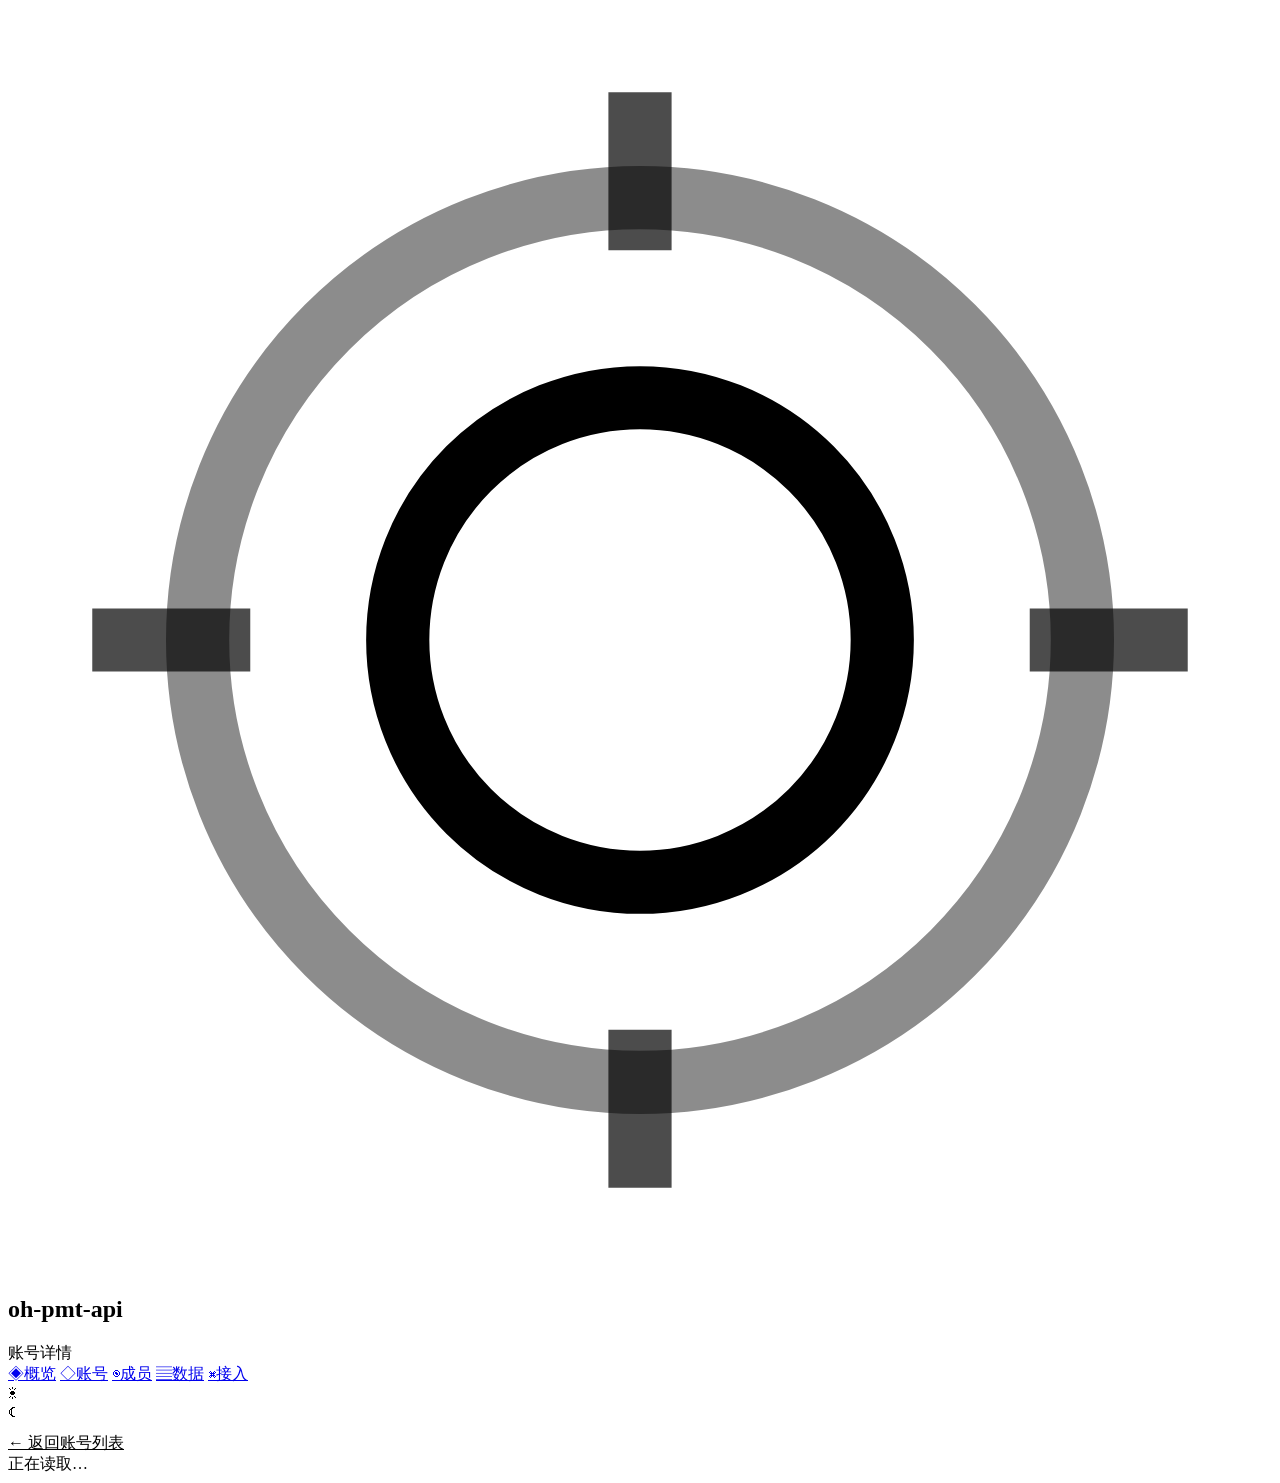
==== web/account.html @ f4de1df3 "改名为 oh-pmt-api：账号按厂商建模，账号页改卡片+详情页，数据页补图表，界面换白金主题" ====
<!doctype html>
<html lang="zh-CN" data-theme="light">
<head>
<meta charset="utf-8">
<meta name="viewport" content="width=device-width, initial-scale=1">
<title>账号详情 · oh-pmt-api</title>
<link rel="preconnect" href="https://fonts.googleapis.com">
<link rel="preconnect" href="https://fonts.gstatic.com" crossorigin>
<link href="https://fonts.googleapis.com/css2?family=EB+Garamond:wght@400;500;600&family=Inter:wght@400;500;600&display=swap" rel="stylesheet">
<link rel="stylesheet" href="/assets/ui.css">
<style>
  .hero {
    display: grid; grid-template-columns: 1.5fr auto; gap: 26px;
    align-items: start; margin-bottom: 22px;
  }
  .hero .who { display: flex; gap: 14px; align-items: flex-start; }
  .hero .glyph {
    width: 46px; height: 46px; border-radius: 11px; display: grid; place-items: center;
    font-family: var(--serif); font-size: 21px; font-weight: 600; flex: none;
    border: 1px solid var(--prov-color, var(--gold)); color: var(--prov-color, var(--gold));
    background: color-mix(in srgb, var(--prov-color, var(--gold)) 10%, transparent);
  }
  .hero h2 { font-family: var(--serif); font-size: 30px; font-weight: 500; margin: 0 0 3px; }
  .hero .meta { font-family: var(--mono); font-size: 11px; color: var(--ink-faint); line-height: 1.8; }
  .hero .rings { display: flex; gap: 20px; }
  .detail-grid { display: grid; grid-template-columns: 1fr 1fr; gap: 14px 28px; }
  .kv { display: flex; justify-content: space-between; gap: 14px; padding: 7px 0;
        border-bottom: 1px dashed var(--rule); font-size: 13px; }
  .kv:last-child { border-bottom: none; }
  .kv .k { color: var(--ink-faint); font-family: var(--mono); font-size: 10px;
           letter-spacing: .08em; text-transform: uppercase; }
  .kv .v { text-align: right; font-variant-numeric: tabular-nums; }
  .credit-bar { display: flex; height: 10px; border-radius: 5px; overflow: hidden;
                border: 1px solid var(--rule); margin: 12px 0 8px; background: var(--paper-deep); }
  .credit-bar > div { height: 100%; transition: width .9s cubic-bezier(.2,.7,.25,1); }
  .legend-dots { display: flex; gap: 16px; flex-wrap: wrap; font-size: 12px; color: var(--ink-soft); }
  .legend-dots .d { width: 8px; height: 8px; border-radius: 2px; display: inline-block; margin-right: 5px; }
  @media (max-width: 940px) {
    .hero { grid-template-columns: 1fr; }
    .detail-grid { grid-template-columns: 1fr; }
  }
</style>
</head>
<body>
<div class="layout">

  <aside class="sidebar">
    <div class="brand">
      <div class="mark">
        <svg viewBox="0 0 24 24" fill="none" stroke="currentColor" stroke-width="1.2">
          <circle cx="12" cy="12" r="8.4" opacity=".45"/>
          <circle cx="12" cy="12" r="4.6"/>
          <path d="M12 1.6v3M12 19.4v3M1.6 12h3M19.4 12h3" opacity=".7"/>
        </svg>
        <h1>oh-pmt-api</h1>
      </div>
      <div class="kicker">账号详情</div>
    </div>
    <nav>
      <a href="/admin#overview"><span class="ico">◈</span>概览</a>
      <a href="/admin#accounts" class="active"><span class="ico">◇</span>账号</a>
      <a href="/admin#members"><span class="ico">◉</span>成员</a>
      <a href="/admin#analytics"><span class="ico">▤</span>数据</a>
      <a href="/admin#settings"><span class="ico">⌘</span>接入</a>
    </nav>
    <div class="sidebar-foot">
      <div class="theme-toggle" title="切换明暗">
        <div class="opt on" data-theme-opt="light" title="白底金边">☀</div>
        <div class="opt" data-theme-opt="dark" title="黑底金边">☾</div>
      </div>
      <div style="margin-top:12px"><a href="/admin#accounts" style="color:var(--gold)">← 返回账号列表</a></div>
    </div>
  </aside>

  <main class="main" id="main">
    <div class="empty">正在读取…</div>
  </main>
</div>

<script type="module">
import {
  initTheme, api, toast, esc, fmtInt, fmtCompact,
  lineChart, barChart, ringChart, hbarList, countUp,
} from '/assets/charts.js';

initTheme();

const ACCOUNT_ID = Number(location.pathname.split('/').filter(Boolean).pop());
let DATA = null, MODELS = [];

async function load() {
  try {
    DATA = await api('/api/accounts/' + ACCOUNT_ID);
    try {
      const s = await api('/api/status');
      MODELS = s.models || [];
    } catch { MODELS = []; }
    render();
  } catch (e) {
    document.getElementById('main').innerHTML =
      `<div class="card"><div class="empty">${esc(e.message)}</div>
       <a class="btn" href="/admin#accounts">返回账号列表</a></div>`;
  }
}

const modelName = id => (MODELS.find(m => m.id === id) || {}).name || id || '未知';

function render() {
  const a = DATA;
  const t = a.totals || {};
  const color = a.provider_color || 'var(--gold)';
  document.title = `${a.name || a.email || a.uid} · oh-pmt-api`;
  document.documentElement.style.setProperty('--prov-color', color);

  const pct = a.credits_total > 0
    ? Math.max(0, Math.min(1, a.credits_remaining / a.credits_total)) : 0;
  const usedPct = a.credits_total > 0 ? a.credits_used / a.credits_total : 0;
  // 每一段画的是「这一块占全部额度的比例」，段内用深浅表示还剩多少
  const baseShare = a.credits_total > 0 ? a.credits_base_total / a.credits_total : 0;
  const addonShare = a.credits_total > 0 ? a.credits_addon_total / a.credits_total : 0;
  const sharedShare = a.credits_total > 0 ? a.credits_shared_total / a.credits_total : 0;
  const state = !a.enabled ? '<span class="pill off">停用</span>'
    : a.cooldown > 0 ? `<span class="pill warn">冷却 ${a.cooldown}s</span>`
    : '<span class="pill ok"><span class="dot"></span>可用</span>';

  document.getElementById('main').innerHTML = `
    <div class="page-head" style="margin-bottom:16px">
      <div>
        <div class="eyebrow">Account detail</div>
      </div>
      <div style="display:flex;gap:8px">
        <a class="btn small" href="/admin#accounts">← 账号列表</a>
        ${a.supports_checkin
          ? `<button class="small" id="btn-checkin">签到</button>` : ''}
        <button class="small ghost" id="btn-toggle">
          ${a.enabled ? '停用' : '启用'}</button>
        <button class="small ghost" id="btn-del">移除</button>
      </div>
    </div>

    <div class="hero">
      <div class="who">
        <div class="glyph">${esc((a.provider_label || '?').slice(0, 1))}</div>
        <div style="min-width:0">
          <h2>${esc(a.name || a.email || a.uid)}</h2>
          <div class="meta">
            ${esc(a.email) || '未返回邮箱'} · ${esc(a.region_label)}<br>
            UID ${esc(a.uid)} · 接入于 ${new Date(a.created_at * 1000).toLocaleDateString('zh-CN')}
          </div>
          <div style="margin-top:8px">${state}
            ${a.plan_name ? `<span class="pill gold">${esc(a.plan_name)}</span>` : ''}
            ${a.credits_exceeded ? '<span class="pill err">额度耗尽</span>' : ''}
            ${a.credits_total <= 0 ? '<span class="pill off">无可用额度</span>' : ''}
          </div>
        </div>
      </div>
      <div class="rings">
        <div id="ring-credit"></div>
        <div style="min-width:130px">
          <div class="stat"><div class="num-big">
            <span data-count="${a.credits_remaining}" data-dec="1">0</span><small>积分</small></div>
            <div class="lbl">剩余额度</div></div>
          <div class="hint">总额 ${fmtCompact(a.credits_total)} · 已用 ${fmtCompact(a.credits_used)}
            ${a.credits_expire_at ? '· ' + new Date(a.credits_expire_at * 1000).toLocaleDateString('zh-CN') + ' 到期' : ''}</div>
        </div>
      </div>
    </div>

    <div class="kpi-grid" style="margin-bottom:22px">
      ${kpi('网关请求', `<span data-count="${t.requests || 0}" data-dec="0">0</span>`,
            `失败 ${fmtInt(t.errors || 0)} 次`)}
      ${kpi('成功率', t.success_rate == null ? '—' : t.success_rate.toFixed(1) + '<small>%</small>',
            `成功 ${fmtInt(t.ok || 0)} 次`)}
      ${kpi('Token', `<span data-count="${t.tokens || 0}" data-dec="0">0</span>`,
            `入 ${fmtCompact(t.prompt_tokens || 0)} · 出 ${fmtCompact(t.completion_tokens || 0)}`)}
      ${kpi('网关记账积分', `<span data-count="${t.credits || 0}" data-dec="3">0</span>`,
            `上游已用 ${fmtCompact(a.credits_used)}`)}
      ${kpi('凭证', `<span class="mono" style="font-size:15px">${esc(a.credential_masked || '—')}</span>`,
            `${esc(a.credential_hint || '')}`)}
    </div>

    <div class="grid-wide-left">
      <div class="chart-card">
        <div class="chart-head">
          <span class="t">近 14 天 · 请求与积分</span>
          <span class="spacer"></span>
          <div class="chart-legend">
            <span class="li"><span class="sw" style="background:var(--gold)"></span>请求</span>
            <span class="li"><span class="sw" style="background:var(--bronze)"></span>积分</span>
          </div>
        </div>
        <div id="det-trend"></div>
      </div>
      <div class="card">
        <h3 class="section">额度构成</h3>
        <div class="credit-bar">
          ${a.credits_base_total > 0 ? `<div style="width:${(baseShare * 100).toFixed(1)}%;
            background:linear-gradient(90deg,var(--rule-strong) ${usedShare(a.credits_base_used, a.credits_base_total)}%,var(--gold) 0)"></div>` : ''}
          ${a.credits_addon_total > 0 ? `<div style="width:${(addonShare * 100).toFixed(1)}%;
            background:linear-gradient(90deg,var(--rule-strong) ${usedShare(a.credits_addon_used, a.credits_addon_total)}%,var(--bronze) 0)"></div>` : ''}
          ${a.credits_shared_total > 0 ? `<div style="width:${(sharedShare * 100).toFixed(1)}%;
            background:var(--ok)"></div>` : ''}
          <div style="flex:1;background:var(--rule-strong)"></div>
        </div>
        <div class="legend-dots">
          ${a.credits_base_total > 0 ? `<span><i class="d" style="background:var(--gold)"></i>
            套餐剩 ${fmtCompact(a.credits_base_remaining)} / ${fmtCompact(a.credits_base_total)}</span>` : ''}
          ${a.credits_addon_total > 0 ? `<span><i class="d" style="background:var(--bronze)"></i>
            赠送剩 ${fmtCompact(a.credits_addon_remaining)} / ${fmtCompact(a.credits_addon_total)}</span>` : ''}
          ${a.credits_shared_total > 0 ? `<span><i class="d" style="background:var(--ok)"></i>
            共享 ${fmtCompact(a.credits_shared_remaining)} / ${fmtCompact(a.credits_shared_total)}</span>` : ''}
        </div>
        <div class="progress thick" style="margin-top:16px">
          <div data-w="${(usedPct * 100).toFixed(1)}"></div>
        </div>
        <div class="hint">已用 ${(usedPct * 100).toFixed(1)}% ·
          ${a.synced_ago == null ? '未同步过' : a.synced_ago + ' 秒前同步'}</div>

        <h3 class="section" style="margin-top:20px">凭证</h3>
        <div class="kv"><span class="k">掩码</span>
          <span class="v mono">${esc(a.credential_masked || '—')}</span></div>
        <div class="kv"><span class="k">续期剩余</span>
          <span class="v mono">${a.expires_in > 0 ? Math.round(a.expires_in / 60) + ' 分钟' : '已过期，下次调用时续期'}</span></div>
        ${a.credential_url ? `<div class="hint">凭证在
          <a href="${esc(a.credential_url)}" target="_blank" rel="noopener"
             style="color:var(--gold)">${esc(a.credential_url)}</a> 管理</div>` : ''}
      </div>
    </div>

    <div class="grid2">
      <div class="chart-card">
        <div class="chart-head"><span class="t">按模型用量 · 累计</span></div>
        <div id="det-models"></div>
      </div>
      <div class="card">
        <h3 class="section">绑定成员</h3>
        ${a.bound_members.length
          ? a.bound_members.map(m => `<div class="kv"><span class="k">成员</span>
              <span class="v">${esc(m)}</span></div>`).join('')
          : '<div class="hint">没有成员把此账号设为优先账号，会走共用池。</div>'}
        <h3 class="section" style="margin-top:18px">此账号可见模型</h3>
        <div style="display:flex;flex-wrap:wrap;gap:6px">
          ${a.models.length
            ? a.models.map(m => `<span class="pill">${esc(m.name)}</span>`).join('')
            : '<span class="hint">模型目录还没读到</span>'}
        </div>
      </div>
    </div>

    <div class="chart-card">
      <div class="chart-head"><span class="t">该账号的按模型明细</span></div>
      <div class="table-wrap"><table id="det-by-model-table"></table></div>
    </div>

    <div class="chart-card">
      <div class="chart-head"><span class="t">最近调用</span></div>
      <div class="table-wrap">
        <table>
          <thead><tr><th>时间</th><th>模型</th><th class="num">积分</th>
            <th class="num">Token</th><th>结果</th></tr></thead>
          <tbody id="det-recent"></tbody>
        </table>
      </div>
    </div>
  `;

  document.querySelectorAll('[data-count]').forEach(n =>
    countUp(n, Number(n.dataset.count), { decimals: Number(n.dataset.dec || 0) }));
  requestAnimationFrame(() => document.querySelectorAll('.progress > div[data-w]')
    .forEach(d => { d.style.width = d.dataset.w + '%'; }));

  ringChart(document.getElementById('ring-credit'),
    { value: a.credits_remaining, total: a.credits_total || 1, size: 108, label: 'CREDIT' });

  lineChart(document.getElementById('det-trend'), {
    labels: a.daily.map(d => d.date),
    series: [
      { name: '请求', color: 'var(--gold)', values: a.daily.map(d => d.requests) },
      { name: '积分', color: 'var(--bronze)', values: a.daily.map(d => d.credits) },
    ], area: true, height: 200,
  });

  barChart(document.getElementById('det-models'), {
    labels: a.by_model.map(m => modelName(m.id)),
    values: a.by_model.map(m => m.requests),
    color, height: 190,
  });

  const cols = [
    { label: '模型', fmt: r => modelName(r.id) === r.id
        ? `<span class="mono">${esc(r.id)}</span>`
        : `${esc(modelName(r.id))}<div class="sub">${esc(r.id)}</div>` },
    { label: '请求量', cls: 'num', fmt: r => fmtInt(r.requests) },
    { label: '失败', cls: 'num', fmt: r => fmtInt(r.errors) },
    { label: '成功率', cls: 'num', fmt: r => r.requests
        ? `<span class="pill ${(r.ok / r.requests) >= 0.95 ? 'ok' : 'warn'}">${((r.ok / r.requests) * 100).toFixed(1)}%</span>`
        : '<span class="hint">—</span>' },
    { label: 'Token', cls: 'num', fmt: r => fmtInt(r.tokens) },
    { label: '积分', cls: 'num', fmt: r => Number(r.credits).toFixed(4) },
  ];
  const table = document.getElementById('det-by-model-table');
  if (!a.by_model.length) table.innerHTML = '<tbody><tr><td class="empty">这个账号还没有调用记录</td></tr></tbody>';
  else table.innerHTML = `<thead><tr>${cols.map(c =>
      `<th class="${c.cls || ''}">${esc(c.label)}</th>`).join('')}</tr></thead>
    <tbody>${a.by_model.map(r => `<tr>${cols.map(c =>
      `<td class="${c.cls || ''}">${c.fmt(r)}</td>`).join('')}</tr>`).join('')}</tbody>`;

  const body = document.getElementById('det-recent');
  body.innerHTML = a.recent.length ? a.recent.map(r => `<tr>
    <td class="mono">${new Date(r.created_at * 1000).toLocaleString('zh-CN',
      { month: '2-digit', day: '2-digit', hour: '2-digit', minute: '2-digit' })}</td>
    <td>${esc(modelName(r.model))}</td>
    <td class="num">${Number(r.credits).toFixed(4)}</td>
    <td class="num">${fmtInt(r.total_tokens)}</td>
    <td>${r.status === 200 ? '<span class="pill ok">成功</span>'
      : `<span class="pill err">${esc(r.error || r.status)}</span>`}</td>
  </tr>`).join('') : '<tr><td colspan="5" class="empty">还没有调用记录</td></tr>';

  const ck = document.getElementById('btn-checkin');
  if (ck) ck.addEventListener('click', async () => {
    ck.disabled = true; ck.textContent = '签到中…';
    try {
      const res = await api('/api/accounts/checkin', {
        method: 'POST', body: JSON.stringify({ id: a.id }) });
      const r = (res.results || [])[0];
      toast(r ? `${r.message}${r.earned ? ' · 到账 ' + r.earned : ''}` : '已签到',
            r && r.ok ? '' : 'err');
      await load();
    } catch (e) { toast(e.message, 'err'); ck.disabled = false; ck.textContent = '签到'; }
  });
  document.getElementById('btn-toggle').addEventListener('click', async () => {
    try {
      await api('/api/accounts/action', { method: 'POST',
        body: JSON.stringify({ id: a.id, action: a.enabled ? 'disable' : 'enable' }) });
      toast(a.enabled ? '已停用' : '已启用');
      await load();
    } catch (e) { toast(e.message, 'err'); }
  });
  document.getElementById('btn-del').addEventListener('click', async () => {
    if (!confirm('移除这个账号？')) return;
    try {
      await api('/api/accounts/' + a.id, { method: 'DELETE' });
      location.href = '/admin#accounts';
    } catch (e) { toast(e.message, 'err'); }
  });
}

// 已用占比，用于额度构成条的深色段
function usedShare(used, total) {
  if (!total) return 0;
  return Math.min(100, Math.max(0, (Number(used) / Number(total)) * 100)).toFixed(0);
}

function kpi(k, v, d = '') {
  return `<div class="kpi"><div class="k">${esc(k)}</div><div class="v">${v}</div>
    ${d ? `<div class="d">${d}</div>` : ''}</div>`;
}

document.addEventListener('themechange', () => { if (DATA) render(); });
load();
</script>
</body>
</html>
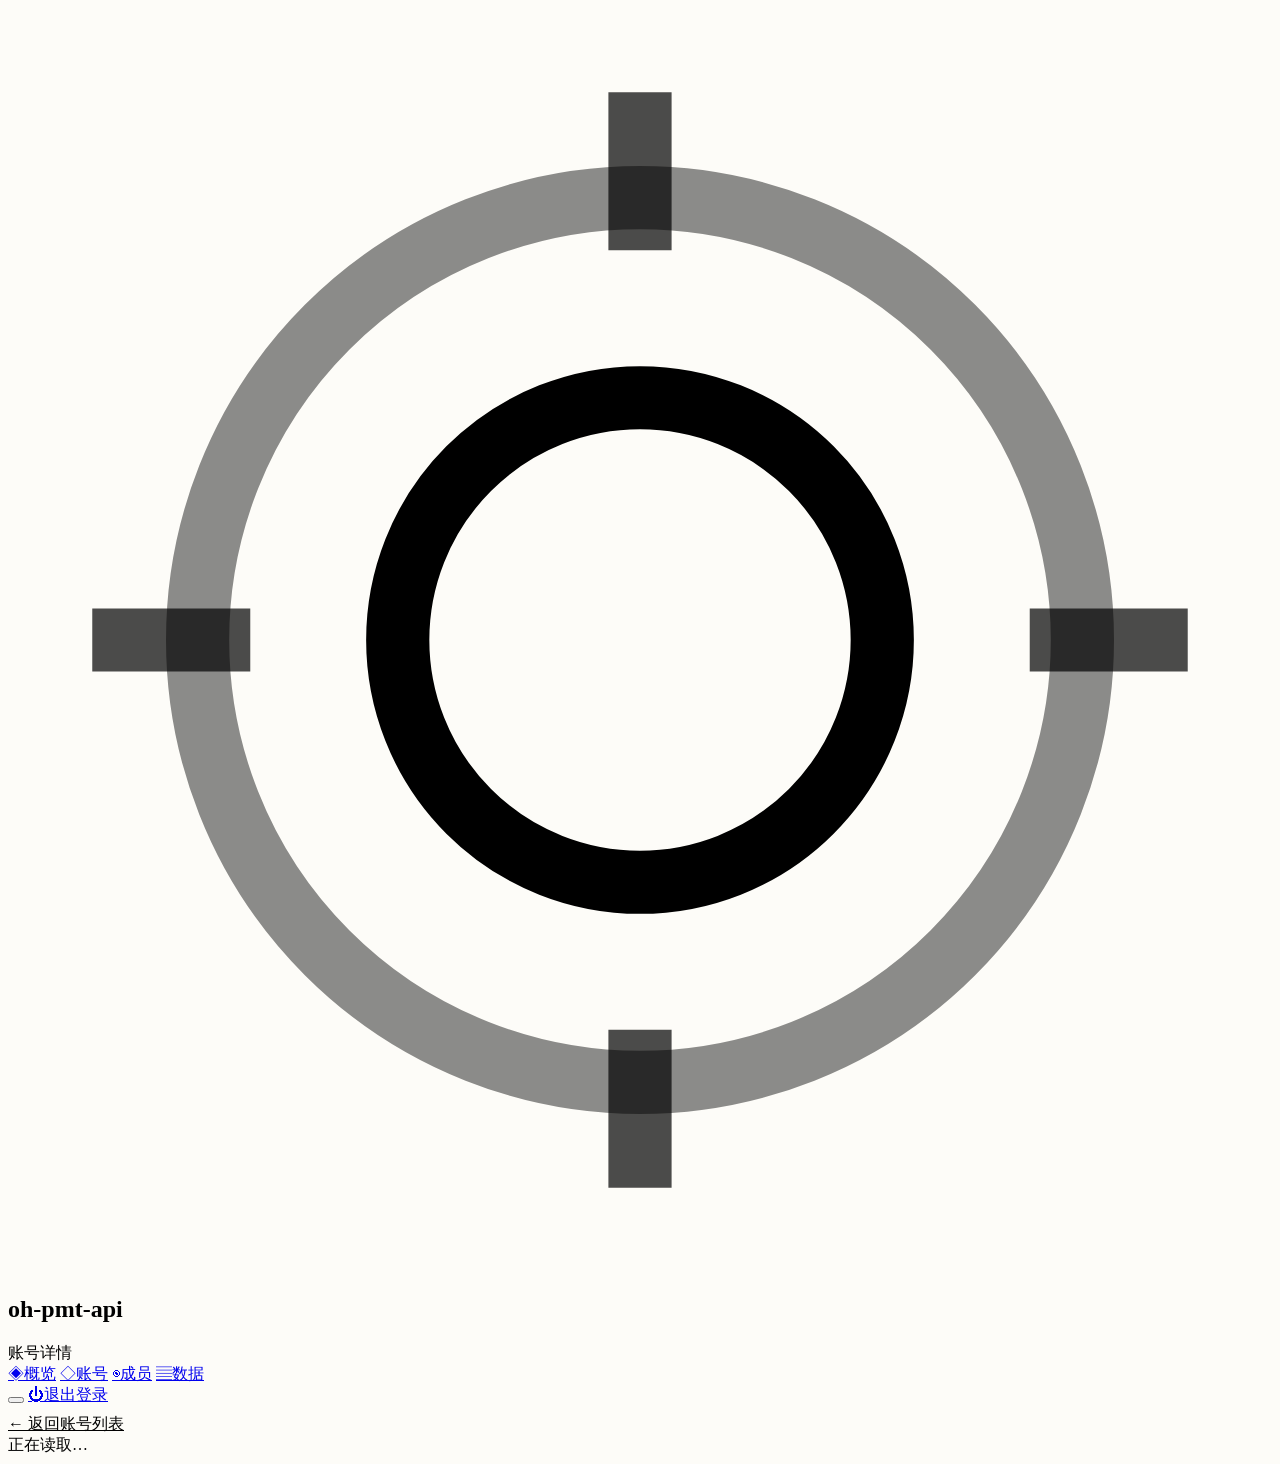
==== commit 2e177083: "优化一些UI 设计使其更加适配移动端" ====
--- a/web/account.html
+++ b/web/account.html
@@ -3,7 +3,21 @@
 <head>
 <meta charset="utf-8">
 <meta name="viewport" content="width=device-width, initial-scale=1">
+<!-- 主题必须在首次绘制前落地：跨页跳转（如点账号详情）时样式表还没下载完，
+     先按记住的主题刷底色，否则深色模式下会闪一下白屏 -->
+<script>
+(function () {
+  var t = 'light';
+  try { t = localStorage.getItem('ohpmt_theme') || 'light'; } catch (e) {}
+  var root = document.documentElement;
+  root.dataset.theme = t;
+  root.style.background = t === 'dark' ? '#111110' : '#fdfcf8';
+})();
+</script>
 <title>账号详情 · oh-pmt-api</title>
+<link rel="icon" type="image/png" sizes="32x32" href="/assets/logo-32.png">
+<link rel="icon" type="image/png" sizes="64x64" href="/assets/logo-64.png">
+<link rel="apple-touch-icon" sizes="180x180" href="/assets/logo-180.png">
 <link rel="preconnect" href="https://fonts.googleapis.com">
 <link rel="preconnect" href="https://fonts.gstatic.com" crossorigin>
 <link href="https://fonts.googleapis.com/css2?family=EB+Garamond:wght@400;500;600&family=Inter:wght@400;500;600&display=swap" rel="stylesheet">
@@ -39,6 +53,30 @@
     .hero { grid-template-columns: 1fr; }
     .detail-grid { grid-template-columns: 1fr; }
   }
+  /* 窄屏表格卡片化：与 panel.css 的 table.stack 同一套画法。
+     本页只引 ui.css，规则在这里自带一份。 */
+  @media (max-width: 44rem) {
+    table.stack thead { display: none; }
+    table.stack, table.stack > tbody, table.stack > tbody > tr, table.stack > tbody > tr > td {
+      display: block;
+    }
+    table.stack > tbody > tr {
+      border: 1px solid var(--rule); border-radius: 9px; background: var(--card);
+      padding: 12px 14px; margin-bottom: 10px;
+    }
+    table.stack > tbody > tr:last-child { margin-bottom: 0; }
+    table.stack > tbody > tr > td {
+      border: none; padding: 4px 0; white-space: normal; text-align: left;
+      display: flex; justify-content: space-between; align-items: center; gap: 14px;
+    }
+    table.stack > tbody > tr > td::before {
+      content: attr(data-label);
+      font-family: var(--mono); font-size: 9px; letter-spacing: .1em;
+      text-transform: uppercase; color: var(--ink-faint); flex: none;
+    }
+    table.stack > tbody > tr > td:first-child { display: block; padding-bottom: 8px; }
+    table.stack > tbody > tr > td:first-child::before { display: none; }
+  }
 </style>
 </head>
 <body>
@@ -61,14 +99,14 @@
       <a href="/admin#accounts" class="active"><span class="ico">◇</span>账号</a>
       <a href="/admin#members"><span class="ico">◉</span>成员</a>
       <a href="/admin#analytics"><span class="ico">▤</span>数据</a>
-      <a href="/admin#settings"><span class="ico">⌘</span>接入</a>
     </nav>
     <div class="sidebar-foot">
-      <div class="theme-toggle" title="切换明暗">
-        <div class="opt on" data-theme-opt="light" title="白底金边">☀</div>
-        <div class="opt" data-theme-opt="dark" title="黑底金边">☾</div>
-      </div>
-      <div style="margin-top:12px"><a href="/admin#accounts" style="color:var(--gold)">← 返回账号列表</a></div>
+      <div class="sidebar-row">
+        <button type="button" class="theme-icon" title="切换明暗"
+                aria-label="切换明暗"></button>
+        <a href="#" class="logout-link" id="logout"><span class="ico">⏻</span>退出登录</a>
+      </div>
+      <div style="margin-top:8px"><a href="/admin#accounts" style="color:var(--gold)">← 返回账号列表</a></div>
     </div>
   </aside>
 
@@ -79,7 +117,7 @@
 
 <script type="module">
 import {
-  initTheme, api, toast, esc, fmtInt, fmtCompact,
+  initTheme, api, toast, esc, fmtInt, fmtCompact, fmtMoney,
   lineChart, barChart, ringChart, hbarList, countUp,
 } from '/assets/charts.js';
 
@@ -103,7 +141,19 @@
   }
 }
 
-const modelName = id => (MODELS.find(m => m.id === id) || {}).name || id || '未知';
+const modelById = id => MODELS.find(m => m.id === id)
+  || MODELS.find(m => (m.upstream_keys || []).includes(id))
+  || { id, name: id };
+
+const modelName = id => modelById(id).name || id || '未知';
+
+// 凭据有效期从十几分钟到一个月都有，统一按量级换单位
+function expiresLabel(seconds) {
+  if (!(seconds > 0)) return '已过期，下次调用时续期';
+  if (seconds >= 172800) return Math.round(seconds / 86400) + ' 天';
+  if (seconds >= 7200) return Math.round(seconds / 3600) + ' 小时';
+  return Math.round(seconds / 60) + ' 分钟';
+}
 
 function render() {
   const a = DATA;
@@ -115,6 +165,7 @@
   const pct = a.credits_total > 0
     ? Math.max(0, Math.min(1, a.credits_remaining / a.credits_total)) : 0;
   const usedPct = a.credits_total > 0 ? a.credits_used / a.credits_total : 0;
+  // 段内深色表示已用部分，浅色表示剩余；整条按各段占总额的比例铺满
   // 每一段画的是「这一块占全部额度的比例」，段内用深浅表示还剩多少
   const baseShare = a.credits_total > 0 ? a.credits_base_total / a.credits_total : 0;
   const addonShare = a.credits_total > 0 ? a.credits_addon_total / a.credits_total : 0;
@@ -173,8 +224,8 @@
             `成功 ${fmtInt(t.ok || 0)} 次`)}
       ${kpi('Token', `<span data-count="${t.tokens || 0}" data-dec="0">0</span>`,
             `入 ${fmtCompact(t.prompt_tokens || 0)} · 出 ${fmtCompact(t.completion_tokens || 0)}`)}
-      ${kpi('网关记账积分', `<span data-count="${t.credits || 0}" data-dec="3">0</span>`,
-            `上游已用 ${fmtCompact(a.credits_used)}`)}
+      ${kpi('网关记账成本', fmtMoney(t.cost || 0),
+            `上游已用 ${fmtCompact(a.credits_used)} 积分`)}
       ${kpi('凭证', `<span class="mono" style="font-size:15px">${esc(a.credential_masked || '—')}</span>`,
             `${esc(a.credential_hint || '')}`)}
     </div>
@@ -182,11 +233,11 @@
     <div class="grid-wide-left">
       <div class="chart-card">
         <div class="chart-head">
-          <span class="t">近 14 天 · 请求与积分</span>
+          <span class="t">近 14 天 · 请求与成本</span>
           <span class="spacer"></span>
           <div class="chart-legend">
             <span class="li"><span class="sw" style="background:var(--gold)"></span>请求</span>
-            <span class="li"><span class="sw" style="background:var(--bronze)"></span>积分</span>
+            <span class="li"><span class="sw" style="background:var(--bronze)"></span>成本</span>
           </div>
         </div>
         <div id="det-trend"></div>
@@ -202,6 +253,9 @@
             background:var(--ok)"></div>` : ''}
           <div style="flex:1;background:var(--rule-strong)"></div>
         </div>
+        ${a.credits_base_total + a.credits_addon_total + a.credits_shared_total > 0 ? '' : `
+          <div class="hint" style="margin-top:12px">
+            上游还没返回额度构成，点右上角「同步额度」拉一次快照。</div>`}
         <div class="legend-dots">
           ${a.credits_base_total > 0 ? `<span><i class="d" style="background:var(--gold)"></i>
             套餐剩 ${fmtCompact(a.credits_base_remaining)} / ${fmtCompact(a.credits_base_total)}</span>` : ''}
@@ -210,17 +264,18 @@
           ${a.credits_shared_total > 0 ? `<span><i class="d" style="background:var(--ok)"></i>
             共享 ${fmtCompact(a.credits_shared_remaining)} / ${fmtCompact(a.credits_shared_total)}</span>` : ''}
         </div>
-        <div class="progress thick" style="margin-top:16px">
-          <div data-w="${(usedPct * 100).toFixed(1)}"></div>
-        </div>
-        <div class="hint">已用 ${(usedPct * 100).toFixed(1)}% ·
-          ${a.synced_ago == null ? '未同步过' : a.synced_ago + ' 秒前同步'}</div>
+        <div class="hint" style="margin-top:12px">已用
+          ${a.credits_total > 0 ? (usedPct * 100).toFixed(1) + '%' : '—'} ·
+          ${a.synced_ago == null ? '未同步过'
+            : a.synced_ago < 90 ? a.synced_ago + ' 秒前同步'
+            : a.synced_ago < 5400 ? Math.round(a.synced_ago / 60) + ' 分钟前同步'
+            : Math.round(a.synced_ago / 3600) + ' 小时前同步'}</div>
 
         <h3 class="section" style="margin-top:20px">凭证</h3>
         <div class="kv"><span class="k">掩码</span>
           <span class="v mono">${esc(a.credential_masked || '—')}</span></div>
         <div class="kv"><span class="k">续期剩余</span>
-          <span class="v mono">${a.expires_in > 0 ? Math.round(a.expires_in / 60) + ' 分钟' : '已过期，下次调用时续期'}</span></div>
+          <span class="v mono">${expiresLabel(a.expires_in)}</span></div>
         ${a.credential_url ? `<div class="hint">凭证在
           <a href="${esc(a.credential_url)}" target="_blank" rel="noopener"
              style="color:var(--gold)">${esc(a.credential_url)}</a> 管理</div>` : ''}
@@ -249,17 +304,18 @@
 
     <div class="chart-card">
       <div class="chart-head"><span class="t">该账号的按模型明细</span></div>
-      <div class="table-wrap"><table id="det-by-model-table"></table></div>
+      <div class="table-wrap"><table id="det-by-model-table" class="stack"></table></div>
     </div>
 
     <div class="chart-card">
       <div class="chart-head"><span class="t">最近调用</span></div>
       <div class="table-wrap">
-        <table>
+        <table class="stack">
           <thead><tr><th>时间</th><th>模型</th><th class="num">积分</th>
             <th class="num">Token</th><th>结果</th></tr></thead>
           <tbody id="det-recent"></tbody>
         </table>
+        <div id="recent-more"></div>
       </div>
     </div>
   `;
@@ -276,8 +332,8 @@
     labels: a.daily.map(d => d.date),
     series: [
       { name: '请求', color: 'var(--gold)', values: a.daily.map(d => d.requests) },
-      { name: '积分', color: 'var(--bronze)', values: a.daily.map(d => d.credits) },
-    ], area: true, height: 200,
+      { name: '成本', color: 'var(--bronze)', values: a.daily.map(d => d.cost) },
+    ], area: true, height: 200, yFmt: fmtMoney,
   });
 
   barChart(document.getElementById('det-models'), {
@@ -290,31 +346,44 @@
     { label: '模型', fmt: r => modelName(r.id) === r.id
         ? `<span class="mono">${esc(r.id)}</span>`
         : `${esc(modelName(r.id))}<div class="sub">${esc(r.id)}</div>` },
-    { label: '请求量', cls: 'num', fmt: r => fmtInt(r.requests) },
-    { label: '失败', cls: 'num', fmt: r => fmtInt(r.errors) },
-    { label: '成功率', cls: 'num', fmt: r => r.requests
+    { label: '请求量', cls: 'num', dl: '请求量', fmt: r => fmtInt(r.requests) },
+    { label: '失败', cls: 'num', dl: '失败', fmt: r => fmtInt(r.errors) },
+    { label: '成功率', cls: 'num', dl: '成功率', fmt: r => r.requests
         ? `<span class="pill ${(r.ok / r.requests) >= 0.95 ? 'ok' : 'warn'}">${((r.ok / r.requests) * 100).toFixed(1)}%</span>`
         : '<span class="hint">—</span>' },
-    { label: 'Token', cls: 'num', fmt: r => fmtInt(r.tokens) },
-    { label: '积分', cls: 'num', fmt: r => Number(r.credits).toFixed(4) },
+    { label: 'Token', cls: 'num', dl: 'Token', fmt: r => fmtInt(r.tokens) },
+    { label: '成本', cls: 'num', dl: '成本', fmt: r => fmtMoney(r.cost) },
   ];
   const table = document.getElementById('det-by-model-table');
   if (!a.by_model.length) table.innerHTML = '<tbody><tr><td class="empty">这个账号还没有调用记录</td></tr></tbody>';
   else table.innerHTML = `<thead><tr>${cols.map(c =>
       `<th class="${c.cls || ''}">${esc(c.label)}</th>`).join('')}</tr></thead>
     <tbody>${a.by_model.map(r => `<tr>${cols.map(c =>
-      `<td class="${c.cls || ''}">${c.fmt(r)}</td>`).join('')}</tr>`).join('')}</tbody>`;
+      `<td class="${c.cls || ''}"${c.dl ? ` data-label="${esc(c.dl)}"` : ''}>${c.fmt(r)}</td>`).join('')}</tr>`).join('')}</tbody>`;
 
   const body = document.getElementById('det-recent');
-  body.innerHTML = a.recent.length ? a.recent.map(r => `<tr>
-    <td class="mono">${new Date(r.created_at * 1000).toLocaleString('zh-CN',
+  // 摘要页只放最近 12 条，其余点开再看，避免页面拉成几千像素长
+  const shown = a.recent.slice(0, 12);
+  const rowHtml = r => `<tr>
+    <td class="mono" data-label="时间">${new Date(r.created_at * 1000).toLocaleString('zh-CN',
       { month: '2-digit', day: '2-digit', hour: '2-digit', minute: '2-digit' })}</td>
-    <td>${esc(modelName(r.model))}</td>
-    <td class="num">${Number(r.credits).toFixed(4)}</td>
-    <td class="num">${fmtInt(r.total_tokens)}</td>
-    <td>${r.status === 200 ? '<span class="pill ok">成功</span>'
+    <td data-label="模型">${esc(modelName(r.model))}</td>
+    <td class="num" data-label="成本">${fmtMoney(r.cost)}</td>
+    <td class="num" data-label="Token">${fmtInt(r.total_tokens)}</td>
+    <td data-label="结果">${r.status === 200 ? '<span class="pill ok">成功</span>'
       : `<span class="pill err">${esc(r.error || r.status)}</span>`}</td>
-  </tr>`).join('') : '<tr><td colspan="5" class="empty">还没有调用记录</td></tr>';
+  </tr>`;
+  body.innerHTML = shown.length ? shown.map(rowHtml).join('')
+    : '<tr><td colspan="5" class="empty">还没有调用记录</td></tr>';
+  const more = document.getElementById('recent-more');
+  more.innerHTML = a.recent.length > shown.length
+    ? `<button class="small ghost" id="btn-more" style="margin-top:12px">
+        展开其余 ${a.recent.length - shown.length} 条</button>` : '';
+  const btnMore = document.getElementById('btn-more');
+  if (btnMore) btnMore.addEventListener('click', () => {
+    body.insertAdjacentHTML('beforeend', a.recent.slice(shown.length).map(rowHtml).join(''));
+    more.innerHTML = '';
+  });
 
   const ck = document.getElementById('btn-checkin');
   if (ck) ck.addEventListener('click', async () => {
@@ -357,6 +426,13 @@
 }
 
 document.addEventListener('themechange', () => { if (DATA) render(); });
+
+document.getElementById('logout').addEventListener('click', async e => {
+  // 退出登录是 <a href="#">，不拦的话会先跳到页首再跳登录页
+  e.preventDefault();
+  try { await api('/api/logout', { method: 'POST' }); } catch { /* 清 cookie 失败也跳走 */ }
+  location.href = '/login';
+});
 load();
 </script>
 </body>
